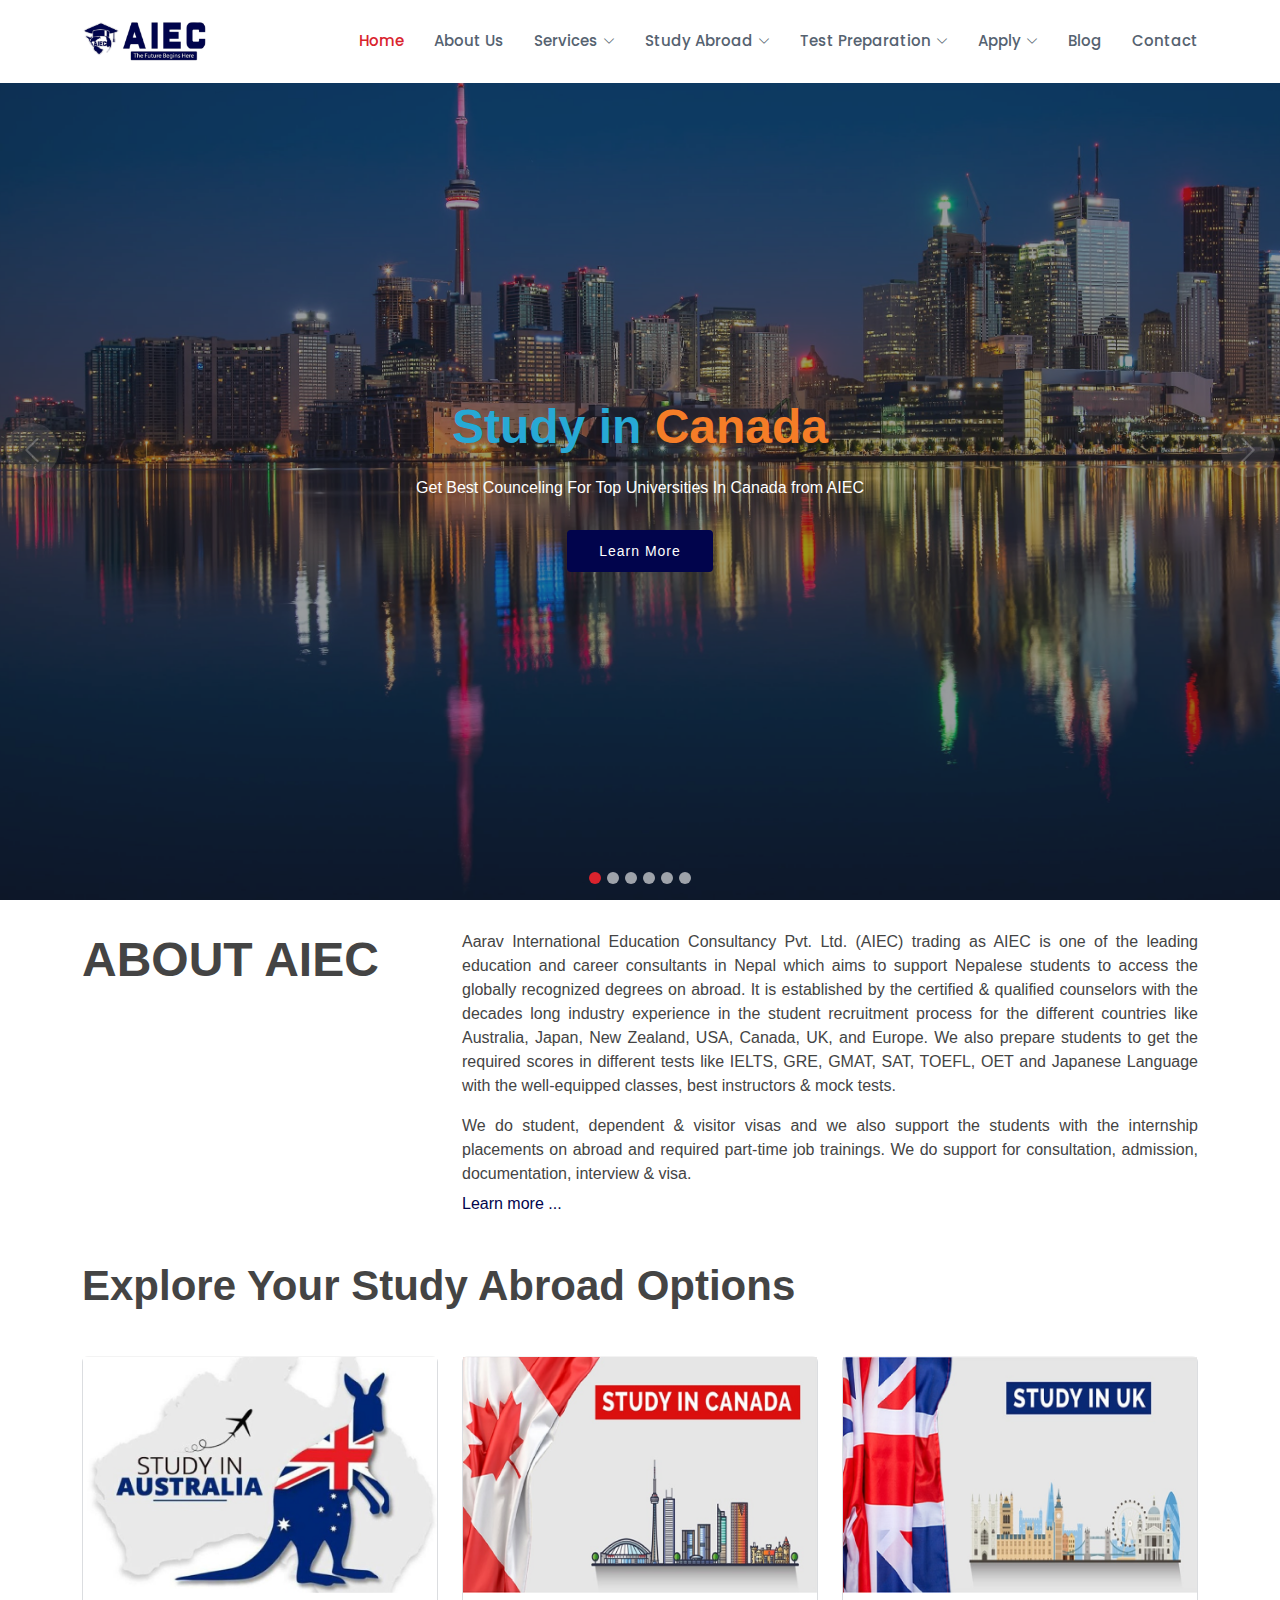
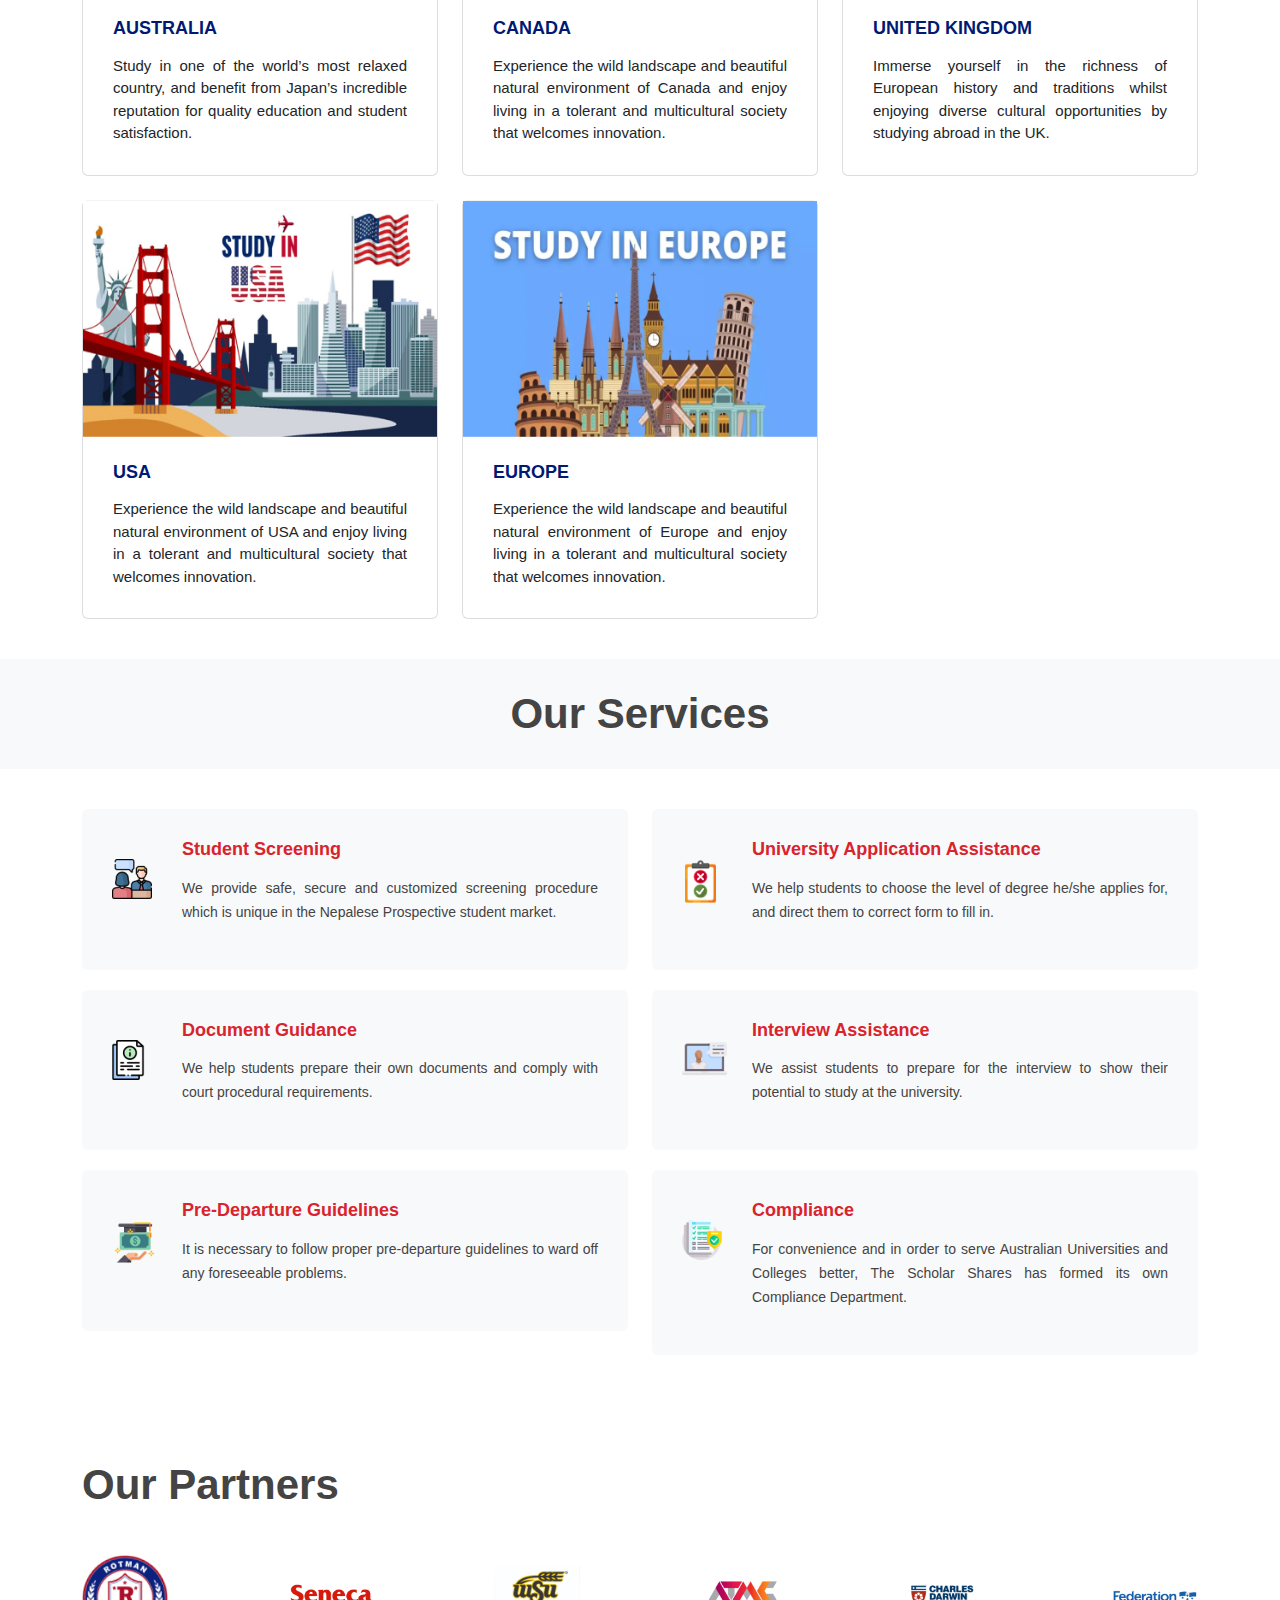
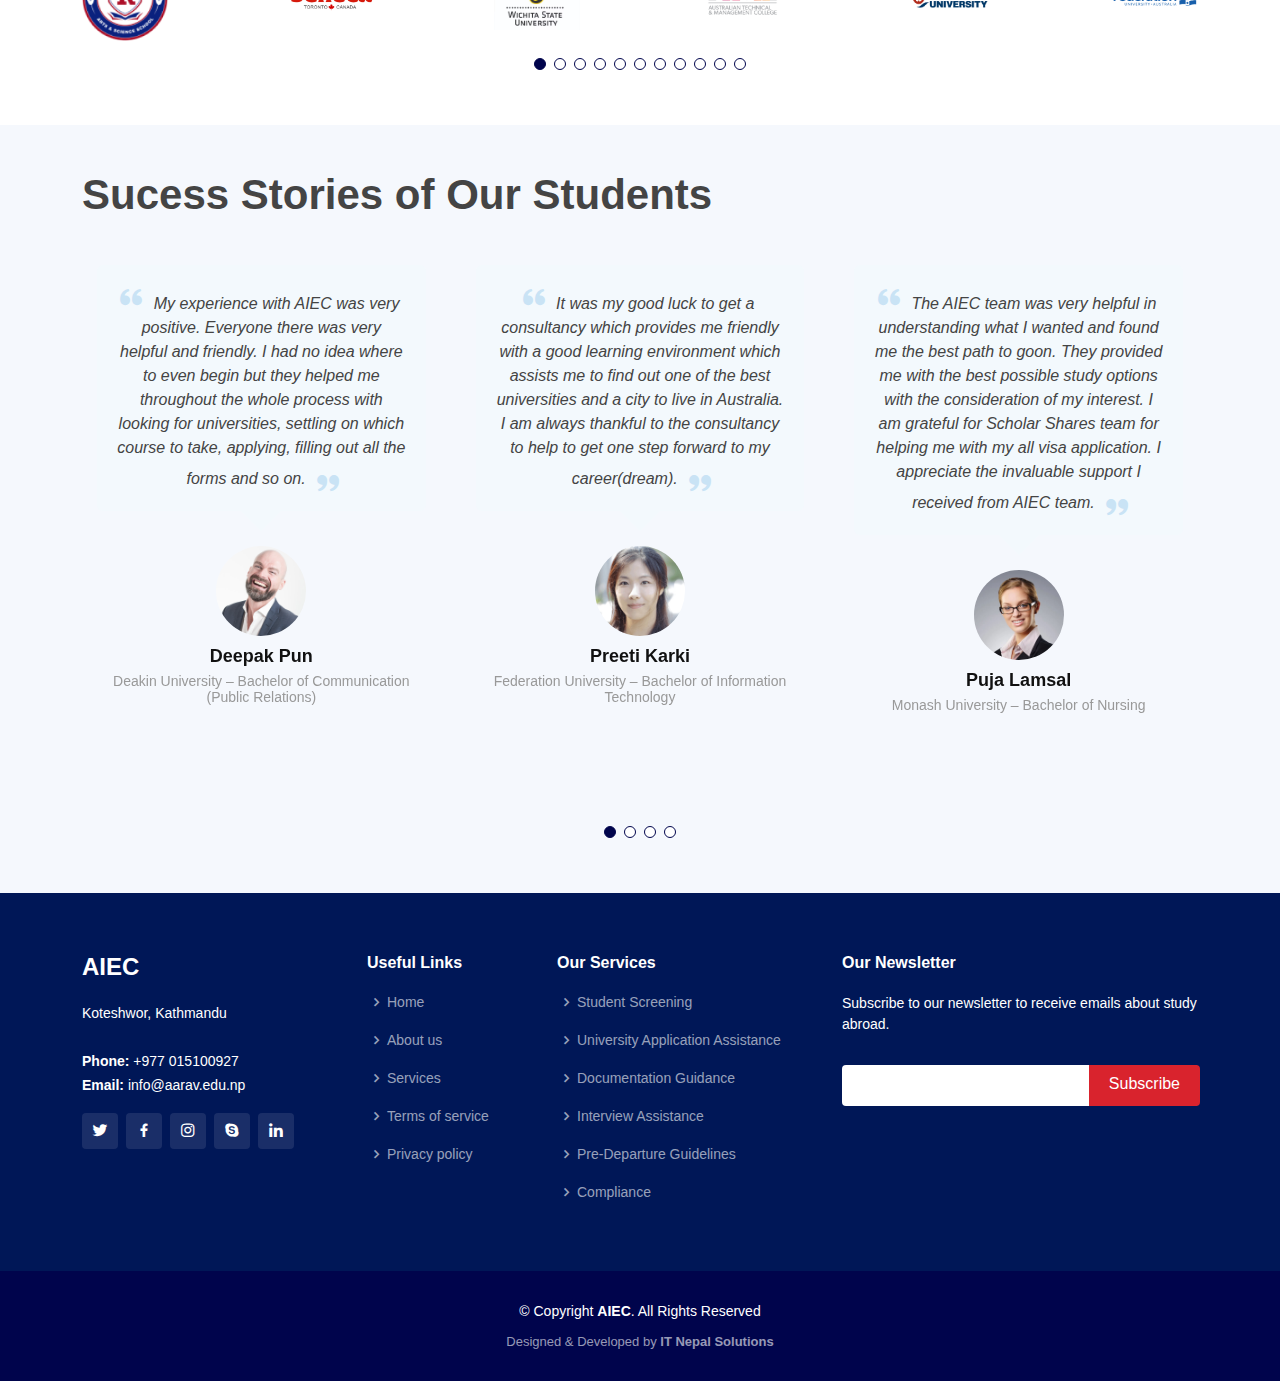
==== index.html @ 1fcd4301 "website" ====
<!DOCTYPE html>
<html lang="en">

<head>
  <meta charset="utf-8">
  <meta content="width=device-width, initial-scale=1.0" name="viewport">

  <title>Home</title>
  <meta content="" name="description">
  <meta content="" name="keywords">

  <!-- Favicons -->
  <link href="assets/img/favicon-32x32.png" rel="icon">
  
  <!-- Google Fonts -->
  <link rel="preconnect" href="https://fonts.googleapis.com">
  <link rel="preconnect" href="https://fonts.gstatic.com" crossorigin>
  <link href="https://fonts.googleapis.com/css2?family=Poppins:ital,wght@0,100;0,200;0,300;0,400;0,500;0,600;0,700;0,800;0,900;1,100;1,200;1,300;1,400;1,500;1,600;1,700;1,800;1,900&display=swap" rel="stylesheet">

  <!-- Vendor CSS Files -->
  <link href="assets/vendor/animate.css/animate.min.css" rel="stylesheet">
  <link href="assets/vendor/bootstrap/css/bootstrap.min.css" rel="stylesheet">
  <link href="assets/vendor/bootstrap-icons/bootstrap-icons.css" rel="stylesheet">
  <link href="assets/vendor/boxicons/css/boxicons.min.css" rel="stylesheet">
  <link href="assets/vendor/glightbox/css/glightbox.min.css" rel="stylesheet">
  <link href="assets/vendor/remixicon/remixicon.css" rel="stylesheet">
  <link href="assets/vendor/swiper/swiper-bundle.min.css" rel="stylesheet">

  <!-- Template Main CSS File -->
  <link href="assets/css/style.css" rel="stylesheet">

</head>

<body>

  <!-- ======= Header ======= -->
  <header id="header" class="fixed-top d-flex align-items-center">
    <div class="container d-flex align-items-center">

      <!-- <h1 class="logo me-auto"><a href="index.html">Sailor</a></h1> -->
      <!-- Uncomment below if you prefer to use an image logo -->
      <a href="index.html" class="logo me-auto"><img src="assets/img/logo.png" alt="" class="img-fluid"></a>

      <nav id="navbar" class="navbar">
        <ul>
          <li><a href="index.html" class="active">Home</a></li>
          <li><a href="about.html">About Us</a></li>

          <li class="dropdown"><a href="#"><span>Services</span> <i class="bi bi-chevron-down"></i></a>
            <ul>
              <li><a href="student-screening.html">Student Screening</a></li>
              <li><a href="student-screening.html">University Application Assistance</a></li>
              <li><a href="student-screening.html">Document Guidance</a></li>
              <li><a href="student-screening.html">Pre-Departure Guidelines</a></li>
              <li><a href="student-screening.html">Compliance</a></li>
              <li><a href="student-screening.html">Interview Assistance</a></li>
            </ul>
          </li>
          <li class="dropdown"><a href="#"><span>Study Abroad</span> <i class="bi bi-chevron-down"></i></a>
            <ul>
              <li><a href="study-japan.html">Study in Japan</a></li>
              <li><a href="study-japan.html">Study in Canada</a></li>
              <li><a href="study-japan.html">Study in Australia</a></li>
              <li><a href="study-japan.html">Study in USA</a></li>
              <li><a href="study-japan.html">Study in UK</a></li>
              <li><a href="study-japan.html">Study in New Zealand</a></li>
              <li><a href="study-japan.html">Study in Europe</a></li>
            </ul>
          </li>
          <li class="dropdown"><a href="#"><span>Test Preparation</span> <i class="bi bi-chevron-down"></i></a>
            <ul>
              <li><a href="ielts.html">IELTS</a></li>
              <li><a href="ielts.html">Japanease Language</a></li>
              <li><a href="ielts.html">PTE</a></li>
              <li><a href="ielts.html">TOEFL</a></li>
            </ul>
          </li>
          <li class="dropdown"><a href="#"><span>Apply</span> <i class="bi bi-chevron-down"></i></a>
            <ul>
              <li><a href="apply-student.html">Apply as a Student</a></li>
              <li><a href="apply-agent.html">Apply as an Agent</a></li>
            </ul>
          </li>
          <li><a href="blog.html">Blog</a></li>

          <li><a href="contact.html">Contact</a></li>
        </ul>
        <i class="bi bi-list mobile-nav-toggle"></i>
      </nav><!-- .navbar -->

    </div>
  </header>
  <!-- End Header -->

  <!-- ======= Hero Section Carasouel======= -->
  <section id="hero">
    <div id="heroCarousel" data-bs-interval="5000" class="carousel slide carousel-fade" data-bs-ride="carousel">

      <ol class="carousel-indicators" id="hero-carousel-indicators"></ol>

      <div class="carousel-inner" role="listbox">

        <!-- Slide 1 -->
        <div class="carousel-item active" style="background-image: url(assets/img/carosel-img/canada.jpg)">
          <div class="carousel-container">
            <div class="container">
              <h2 class="animate__animated animate__fadeInDown study">Study in <span>Canada</span></h2>
              <p class="animate__animated animate__fadeInUp">Get Best Counceling For Top Universities In Canada from AIEC</p>
              <a href="#about" class="btn-get-started animate__animated animate__fadeInUp scrollto">Learn More</a>
            </div>
          </div>
        </div>

        <!-- Slide 2 -->
        <div class="carousel-item" style="background-image: url(assets/img/carosel-img/japan.webp)">
          <div class="carousel-container">
            <div class="container">
              <h2 class="animate__animated animate__fadeInDown study">Study in <span>Japan</span></h2>
              <p class="animate__animated animate__fadeInUp">Get Best Counceling For Top Universities In Japan from AIEC </p>
              <a href="#about" class="btn-get-started animate__animated animate__fadeInUp scrollto">Learn More</a>
            </div>
          </div>
        </div>

        <!-- Slide 3 -->
        <div class="carousel-item" style="background-image: url(assets/img/carosel-img/australia.jpg)">
          <div class="carousel-container">
            <div class="container">
              <h2 class="animate__animated animate__fadeInDown study">Study in <span>Australia</span></h2>
              <p class="animate__animated animate__fadeInUp">Get Best Counceling For Top Universities In Australia form Consultant Abroad</p>
              <a href="#about" class="btn-get-started animate__animated animate__fadeInUp scrollto">Learn More</a>
            </div>
          </div>
        </div>

        <!-- Slide 4 -->
        <div class="carousel-item" style="background-image: url(assets/img/carosel-img/usa.jpg)">
          <div class="carousel-container">
            <div class="container">
              <h2 class="animate__animated animate__fadeInDown study">Study in <span>USA</span></h2>
              <p class="animate__animated animate__fadeInUp">Get Best Counceling For Top Universities In USA form Consultant Abroad</p>
              <a href="#about" class="btn-get-started animate__animated animate__fadeInUp scrollto">Learn More</a>
            </div>
          </div>
        </div>

        <!-- Slide 5 -->
        <div class="carousel-item" style="background-image: url(assets/img/carosel-img/uk.jpg)">
          <div class="carousel-container">
            <div class="container">
              <h2 class="animate__animated animate__fadeInDown study">Study in <span>UK</span></h2>
              <p class="animate__animated animate__fadeInUp">The teaching and study methodology used in the UK gives you the freedom to be creative and develop skill sets and confidence.</p>
              <a href="#about" class="btn-get-started animate__animated animate__fadeInUp scrollto">Book an Appointment</a>
            </div>
          </div>
        </div>

        <!-- Slide 6 -->
        <div class="carousel-item" style="background-image: url(assets/img/carosel-img/europe.jpg)">
          <div class="carousel-container">
            <div class="container">
              <h2 class="animate__animated animate__fadeInDown study">Study in <span>Europe</span></h2>
              <p class="animate__animated animate__fadeInUp">Get Best Counceling For Top Universities In Europe from AIEC</p>
              <a href="#about" class="btn-get-started animate__animated animate__fadeInUp scrollto">Book an Appointment</a>
            </div>
          </div>
        </div>

      </div>

      <a class="carousel-control-prev" href="#heroCarousel" role="button" data-bs-slide="prev">
        <span class="carousel-control-prev-icon bi bi-chevron-left" aria-hidden="true"></span>
      </a>

      <a class="carousel-control-next" href="#heroCarousel" role="button" data-bs-slide="next">
        <span class="carousel-control-next-icon bi bi-chevron-right" aria-hidden="true"></span>
      </a>

    </div>
  </section>
  <!-- End Hero -->

  <main id="main">

    <!-- ======= About Section ======= -->
    <section id="about" class="about">
      <div class="container">

        <div class="row content">
          <div class="col-lg-4">
            <h2>ABOUT AIEC</h2>
            
          </div>
          <div class="col-lg-8 pt-4 pt-lg-0" style="text-align: justify;">
            
            <p>
              Aarav International Education Consultancy Pvt. Ltd. (AIEC) trading as AIEC is one of the leading education and career consultants in Nepal which aims to support Nepalese students to access the globally recognized degrees on abroad. 
              It is established by the certified & qualified counselors with the decades long industry experience in the student recruitment process for the different countries like Australia, Japan, New Zealand, USA, Canada, UK, and Europe. 
              We also prepare students to get the required scores in different tests like IELTS, GRE, GMAT, SAT, TOEFL, OET and Japanese Language with the well-equipped classes, best instructors & mock tests.
            </p>
            
            <p>
              We do student, dependent & visitor visas and we also support the students with the internship placements on abroad and required part-time job trainings. 
              We do support for consultation, admission, documentation, interview & visa.
            </p>
            <div>
              <a href="about.html" style="cursor: pointer;">
                <p style="color: #01044C; margin-top: -10px;">Learn more ...</p>
              </a>
            </div>
            
          </div>
          
        </div>

      </div>
    </section>
    <!-- End About Section -->

    <!-- ======= Explore Study ======= -->
    <section id="explore-study" class="explore-study pt-0">
          <div class="container" data-aos="fade-up">
    
            <div class="section-header">
              <h2 style="font-weight: 700;
              font-size: 42px;
              line-height: 60px; margin-bottom: 40px;">Explore Your Study Abroad Options</h2>
    
            </div>
    
            <div class="row gy-4" style="text-align: justify;">
    
              <div class="col-lg-4 col-md-6">
                <div class="card">
                  <div class="card-img">
                    <img src="assets/img/explore-study-img/course-1.png" alt="" class="img-fluid">
                  </div>
                  <h3><a href="#" class="stretched-link">Australia</a></h3>
                  <p>Study in one of the world’s most relaxed country, and benefit from Japan’s incredible reputation for quality education and student satisfaction.
                  </p>
                </div>
              </div><!-- End Card Item -->
    
              <div class="col-lg-4 col-md-6">
                <div class="card">
                  <div class="card-img">
                    <img src="assets/img/explore-study-img/course-2.png" alt="" class="img-fluid">
                  </div>
                  <h3><a href="service-details.html" class="stretched-link">Canada</a></h3>
                  <p>Experience the wild landscape and beautiful natural environment of Canada and enjoy living in a tolerant and multicultural society that welcomes innovation.
                  </p>
                </div>
              </div><!-- End Card Item -->
    
              <div class="col-lg-4 col-md-6">
                <div class="card">
                  <div class="card-img">
                    <img src="assets/img/explore-study-img/course-3.png" alt="" class="img-fluid">
                  </div>
                  <h3><a href="service-details.html" class="stretched-link">United Kingdom</a></h3>
                  <p>Immerse yourself in the richness of European history and traditions whilst enjoying diverse cultural opportunities by studying abroad in the UK.
                  </p>
                </div>
              </div><!-- End Card Item -->
    
              <div class="col-lg-4 col-md-6">
                <div class="card">
                  <div class="card-img">
                    <img src="assets/img/explore-study-img/course-4.png" alt="" class="img-fluid">
                  </div>
                  <h3><a href="service-details.html" class="stretched-link">USA</a></h3>
                  <p>Experience the wild landscape and beautiful natural environment of USA and enjoy living in a tolerant and multicultural society that welcomes innovation.
                  </p>
                </div>
              </div><!-- End Card Item -->
    
              <div class="col-lg-4 col-md-6">
                <div class="card">
                  <div class="card-img">
                    <img src="assets/img/explore-study-img/course-5.png" alt="" class="img-fluid">
                  </div>
                  <h3><a href="service-details.html" class="stretched-link">Europe</a></h3>
                  <p>Experience the wild landscape and beautiful natural environment of Europe and enjoy living in a tolerant and multicultural society that welcomes innovation.
                  </p>
                </div>
              </div><!-- End Card Item -->
    
              
    
            </div>
    
          </div>
    </section>
    <!-- End Explore Study Section -->

    <!-- ======= Services Section ======= -->
    <section id="clients" class="clients section-bg">
      <span style="font-weight: 700;
      font-size: 42px;
      line-height: 60px;">Our Services</span> 
    </section>
    <section id="services" class="services">
      <div class="container">

        <div class="row" style="text-align: justify;">
          <div class="col-md-6">
            <div class="icon-box">
              <img src="./assets/img/service-icons/icon1.png" alt="Icon">
              <h4><a href="#">Student Screening</a></h4>
              <p>We provide safe, secure and customized screening procedure which is unique in the Nepalese Prospective student market.
              </p>
            </div>
          </div>
          <div class="col-md-6 mt-4 mt-md-0">
            <div class="icon-box">
              <img src="./assets/img/service-icons/icon2.png" alt="Icon">
              <h4><a href="#">University Application Assistance</a></h4>
              <p>We help students to choose the level of degree he/she applies for, and direct them to correct form to fill in.
              </p>
            </div>
          </div>
          <div class="col-md-6 mt-4 mt-md-0">
            <div class="icon-box">
              <img src="./assets/img/service-icons/icon3.png" alt="Icon">
              <h4><a href="#">Document Guidance</a></h4>
              <p>We help students prepare their own documents and comply with court procedural requirements.
              </p>
            </div>
          </div>
          <div class="col-md-6 mt-4 mt-md-0">
            <div class="icon-box">
              <img src="./assets/img/service-icons/icon4.png" alt="Icon">
              <h4><a href="#">Interview Assistance</a></h4>
              <p>We assist students to prepare for the interview to show their potential to study at the university.
              </p>
            </div>
          </div>
          <div class="col-md-6 mt-4 mt-md-0">
            <div class="icon-box">
              <img src="./assets/img/service-icons/icon5.png" alt="Icon">
              <h4><a href="#">Pre-Departure Guidelines</a></h4>
              <p>It is necessary to follow proper pre-departure guidelines to ward off any foreseeable problems.
              </p>
            </div>
          </div>
          <div class="col-md-6 mt-4 mt-md-0">
            <div class="icon-box">
              <img src="./assets/img/service-icons/icon6.png" alt="Icon">
              <h4><a href="#">Compliance</a></h4>
              <p>For convenience and in order to serve Australian Universities and Colleges better, The Scholar Shares has formed its own Compliance Department.
              </p>
            </div>
          </div>
        </div>

      </div>
    </section>
    <!-- End Services Section -->

    <!-- ======= Our Partners Section ======= -->
    <section id="partners" class="partners ">

      <div class="container">

        <div class="section-header">
          <h2 style="font-weight: 700;
          font-size: 42px;
          line-height: 60px; margin-bottom: 40px;">Our Partners</h2>
        </header>

        <div class="partners-slider swiper">
          <div class="swiper-wrapper align-items-center">
            <div class="swiper-slide"><img src="assets/img/partners-img/partner1.png" class="img-fluid" alt=""></div>
            <div class="swiper-slide"><img src="assets/img/partners-img/partner2.png" class="img-fluid" alt=""></div>
            <div class="swiper-slide"><img src="assets/img/partners-img/partner3.png" class="img-fluid" alt=""></div>
            <div class="swiper-slide"><img src="assets/img/partners-img/partner4.png" class="img-fluid" alt=""></div>
            <div class="swiper-slide"><img src="assets/img/partners-img/partner5.png" class="img-fluid" alt=""></div>
            <div class="swiper-slide"><img src="assets/img/partners-img/partner6.png" class="img-fluid" alt=""></div>
            <div class="swiper-slide"><img src="assets/img/partners-img/partner7.png" class="img-fluid" alt=""></div>
            <div class="swiper-slide"><img src="assets/img/partners-img/partner8.png" class="img-fluid" alt=""></div>
            <div class="swiper-slide"><img src="assets/img/partners-img/partner9.png" class="img-fluid" alt=""></div>
            <div class="swiper-slide"><img src="assets/img/partners-img/partner10.png" class="img-fluid" alt=""></div>
            <div class="swiper-slide"><img src="assets/img/partners-img/partner11.png" class="img-fluid" alt=""></div>
          </div>
          <div class="swiper-pagination"></div>
        </div>
      </div>

    </section>
    <!-- End Our Partner Section -->

    <!-- ======= Testimonials Section ======= -->
    <section id="testimonials" class="testimonials">
      <div class="container">
        <div class="section-header">
          <h2 style="font-weight: 700;
          font-size: 42px;
          line-height: 60px; margin-bottom: 40px;">Sucess Stories of Our Students</h2>
        </div>


        <div class="testimonials-slider swiper">
          <div class="swiper-wrapper" style="text-align: center;">

            <div class="swiper-slide">
              <div class="testimonial-item">
                <p>
                  <i class="bx bxs-quote-alt-left quote-icon-left"></i>
                  My experience with AIEC was very positive. Everyone there was very helpful and friendly. I had no idea where to even begin but they helped me throughout the whole process with looking for universities, settling on which course to take, applying, filling out all the forms and so on.
                  <i class="bx bxs-quote-alt-right quote-icon-right"></i>
                </p>
                <img src="assets/img/testimonials/testimonials-1.jpg" class="testimonial-img" alt="">
                <h3>Deepak Pun</h3>
                <h4>Deakin University – Bachelor of Communication <br> (Public Relations)</h4>
              </div>
            </div><!-- End testimonial item -->

            <div class="swiper-slide">
              <div class="testimonial-item">
                <p>
                  <i class="bx bxs-quote-alt-left quote-icon-left"></i>
                  It was my good luck to get a consultancy which provides me friendly with a good learning environment which assists me to find out one of the best universities and a city to live in Australia. I am always thankful to the consultancy to help to get one step forward to my career(dream).
                  <i class="bx bxs-quote-alt-right quote-icon-right"></i>
                </p>
                <img src="assets/img/testimonials/testimonials-2.jpg" class="testimonial-img" alt="">
                <h3>Preeti Karki</h3>
                <h4>Federation University – Bachelor of Information Technology</h4>
              </div>
            </div><!-- End testimonial item -->

            <div class="swiper-slide">
              <div class="testimonial-item">
                <p>
                  <i class="bx bxs-quote-alt-left quote-icon-left"></i>
                  The AIEC team was very helpful in understanding what I wanted and found me the best path to goon. They provided me with the best possible study options with the consideration of my interest. I am grateful for Scholar Shares team for helping me with my all visa application. I appreciate the invaluable support I received from AIEC team.
                  <i class="bx bxs-quote-alt-right quote-icon-right"></i>
                </p>
                <img src="assets/img/testimonials/testimonials-3.jpg" class="testimonial-img" alt="">
                <h3>Puja Lamsal</h3>
                <h4>Monash University – Bachelor of Nursing</h4>
              </div>
            </div><!-- End testimonial item -->

            <div class="swiper-slide">
              <div class="testimonial-item">
                <p>
                  <i class="bx bxs-quote-alt-left quote-icon-left"></i>
                  I had a great experience lodging my application from AIEC. They provided me with the best guidance and also connected me with Curtin University which has one of the highest ranking in Australia. I am very thankful towards the Scholar Shares team as the counselors are very knowledgeable and also provided me and my family with the right financial and visa guidance as well. Right now, I am doing my Master in Nursing in Curtin university which is a Registered Nurse leading course.
                  <i class="bx bxs-quote-alt-right quote-icon-right"></i>
                </p>
                <img src="assets/img/testimonials/testimonials-4.jpg" class="testimonial-img" alt="">
                <h3>Pujan Rai</h3>
                <h4>Curtin University – Master of Nursing Practice</h4>
              </div>
            </div><!-- End testimonial item -->
            

          </div>
          <div class="swiper-pagination"></div>
        </div>

      </div>
    </section>
    <!-- End Testimonials Section -->
    

  </main><!-- End #main -->

  <!-- ======= Footer ======= -->
  <footer id="footer">
    <div class="footer-top">
      <div class="container">
        <div class="row">

          <div class="col-lg-3 col-md-6">
            <div class="footer-info">
              <h3>AIEC</h3>
              <p>Koteshwor, Kathmandu <br> <br>
                <strong>Phone:</strong> +977 015100927<br>
                <strong>Email:</strong> info@aarav.edu.np                <br>
              </p>
              <div class="social-links mt-3">
                <a href="#" class="twitter"><i class="bx bxl-twitter"></i></a>
                <a href="#" class="facebook"><i class="bx bxl-facebook"></i></a>
                <a href="#" class="instagram"><i class="bx bxl-instagram"></i></a>
                <a href="#" class="google-plus"><i class="bx bxl-skype"></i></a>
                <a href="#" class="linkedin"><i class="bx bxl-linkedin"></i></a>
              </div>
            </div>
          </div>

          <div class="col-lg-2 col-md-6 footer-links">
            <h4>Useful Links</h4>
            <ul>
              <li><i class="bx bx-chevron-right"></i> <a href="#">Home</a></li>
              <li><i class="bx bx-chevron-right"></i> <a href="#">About us</a></li>
              <li><i class="bx bx-chevron-right"></i> <a href="#">Services</a></li>
              <li><i class="bx bx-chevron-right"></i> <a href="#">Terms of service</a></li>
              <li><i class="bx bx-chevron-right"></i> <a href="#">Privacy policy</a></li>
            </ul>
          </div>

          <div class="col-lg-3 col-md-6 footer-links">
            <h4>Our Services</h4>
            <ul>
              <li><i class="bx bx-chevron-right"></i> <a href="#">Student Screening</a></li>
              <li><i class="bx bx-chevron-right"></i> <a href="#">University Application Assistance</a></li>
              <li><i class="bx bx-chevron-right"></i> <a href="#">Documentation Guidance</a></li>
              <li><i class="bx bx-chevron-right"></i> <a href="#">Interview Assistance</a></li>
              <li><i class="bx bx-chevron-right"></i> <a href="#">Pre-Departure Guidelines</a></li>
              <li><i class="bx bx-chevron-right"></i> <a href="#">Compliance</a></li>
            </ul>
          </div>

          <div class="col-lg-4 col-md-6 footer-newsletter">
            <h4>Our Newsletter</h4>
            <p>Subscribe to our newsletter to receive emails about study abroad.</p>
            <form action="" method="post">
              <input type="email" name="email"><input type="submit" value="Subscribe">
            </form>

          </div>

        </div>
      </div>
    </div>

    <div class="container">
      <div class="copyright">
        &copy; Copyright <strong><span>AIEC</span></strong>. All Rights Reserved
      </div>
      <div class="credits">
        <!-- All the links in the footer should remain intact. -->
        <!-- You can delete the links only if you purchased the pro version. -->
        <!-- Licensing information: https://bootstrapmade.com/license/ -->
        <!-- Purchase the pro version with working PHP/AJAX contact form: https://bootstrapmade.com/sailor-free-bootstrap-theme/ -->
        Designed & Developed by <a href="https://itnepalsolutions.com/">IT Nepal Solutions</a>
      </div>
    </div>
  </footer>
  <!-- End Footer -->

  <a href="#" class="back-to-top d-flex align-items-center justify-content-center"><i class="bi bi-arrow-up-short"></i></a>

  <!-- Vendor JS Files -->
  <script src="assets/vendor/bootstrap/js/bootstrap.bundle.min.js"></script>
  <script src="assets/vendor/glightbox/js/glightbox.min.js"></script>
  <script src="assets/vendor/isotope-layout/isotope.pkgd.min.js"></script>
  <script src="assets/vendor/swiper/swiper-bundle.min.js"></script>
  <script src="assets/vendor/waypoints/noframework.waypoints.js"></script>
  <script src="assets/vendor/php-email-form/validate.js"></script>
  <script src="assets/vendor/aos/aos.js"></script>

  <!-- Template Main JS File -->
  <script src="assets/js/main.js"></script>


</body>

</html>
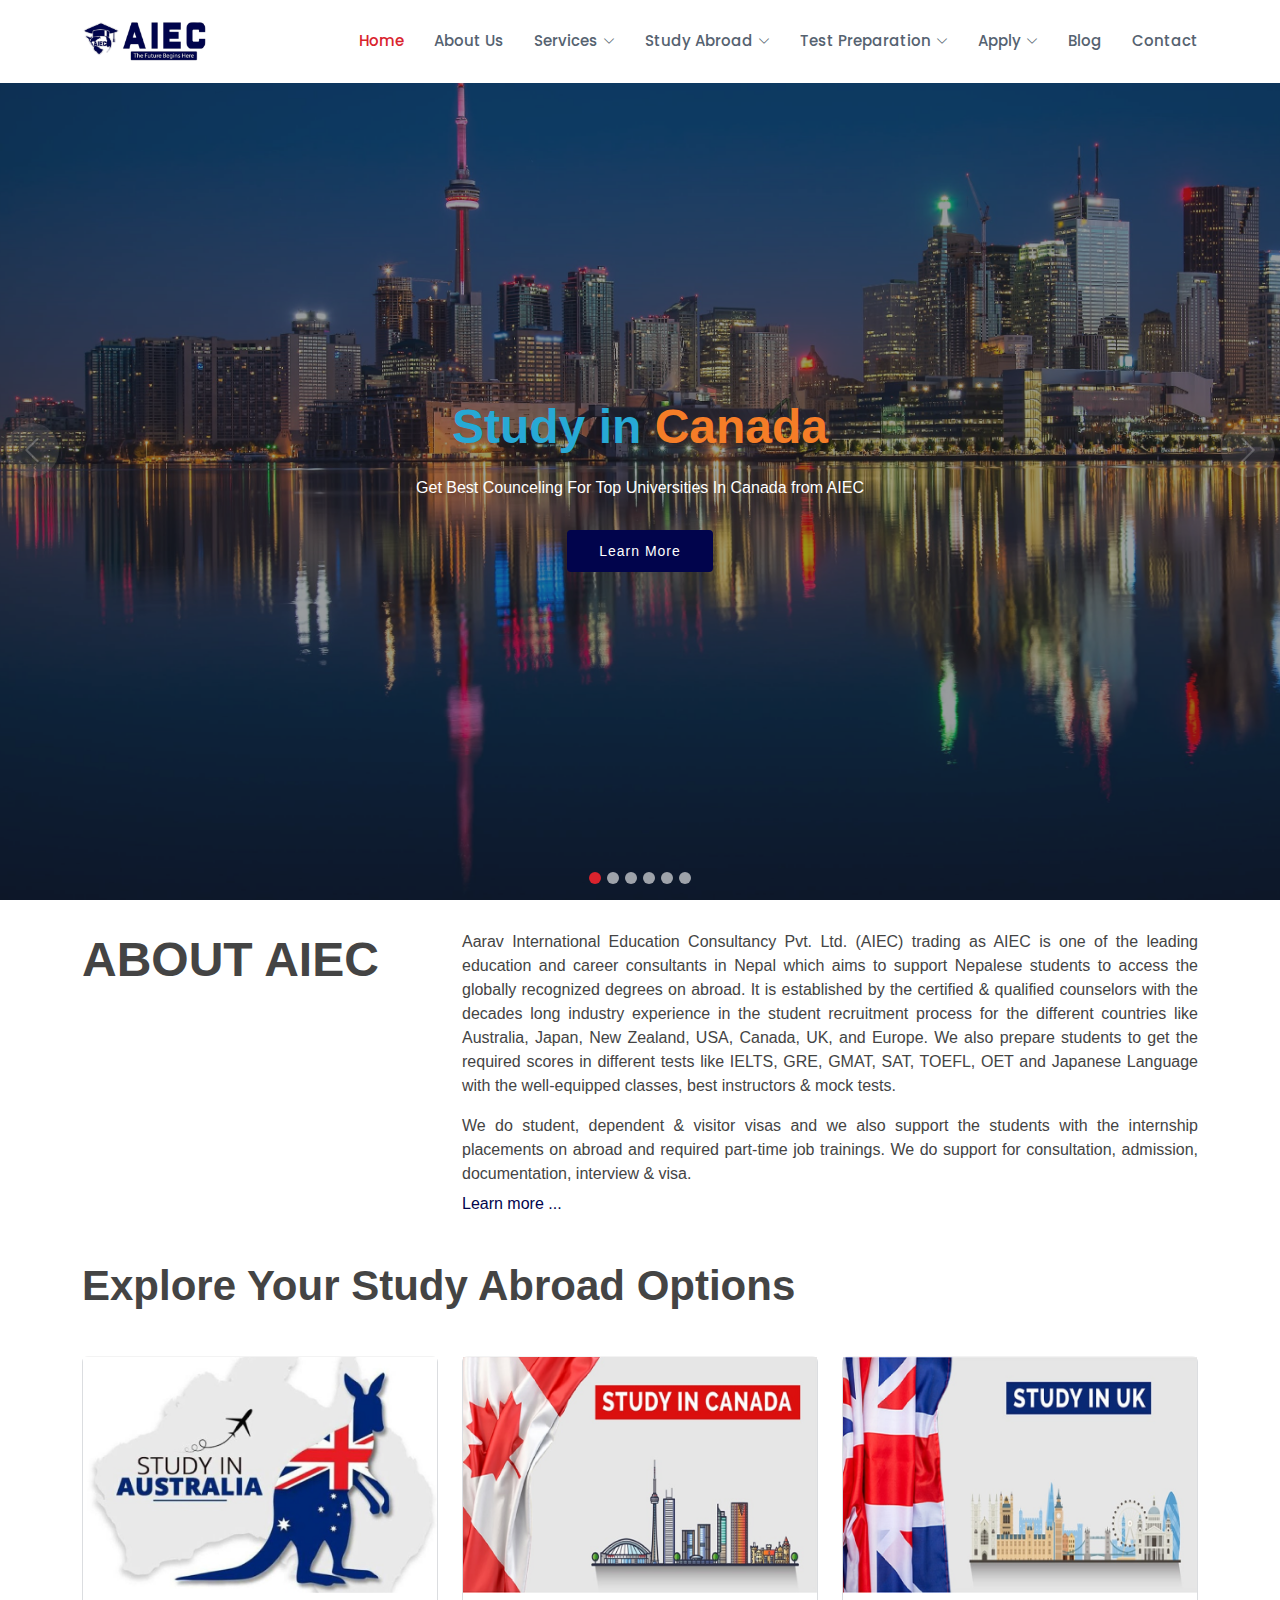
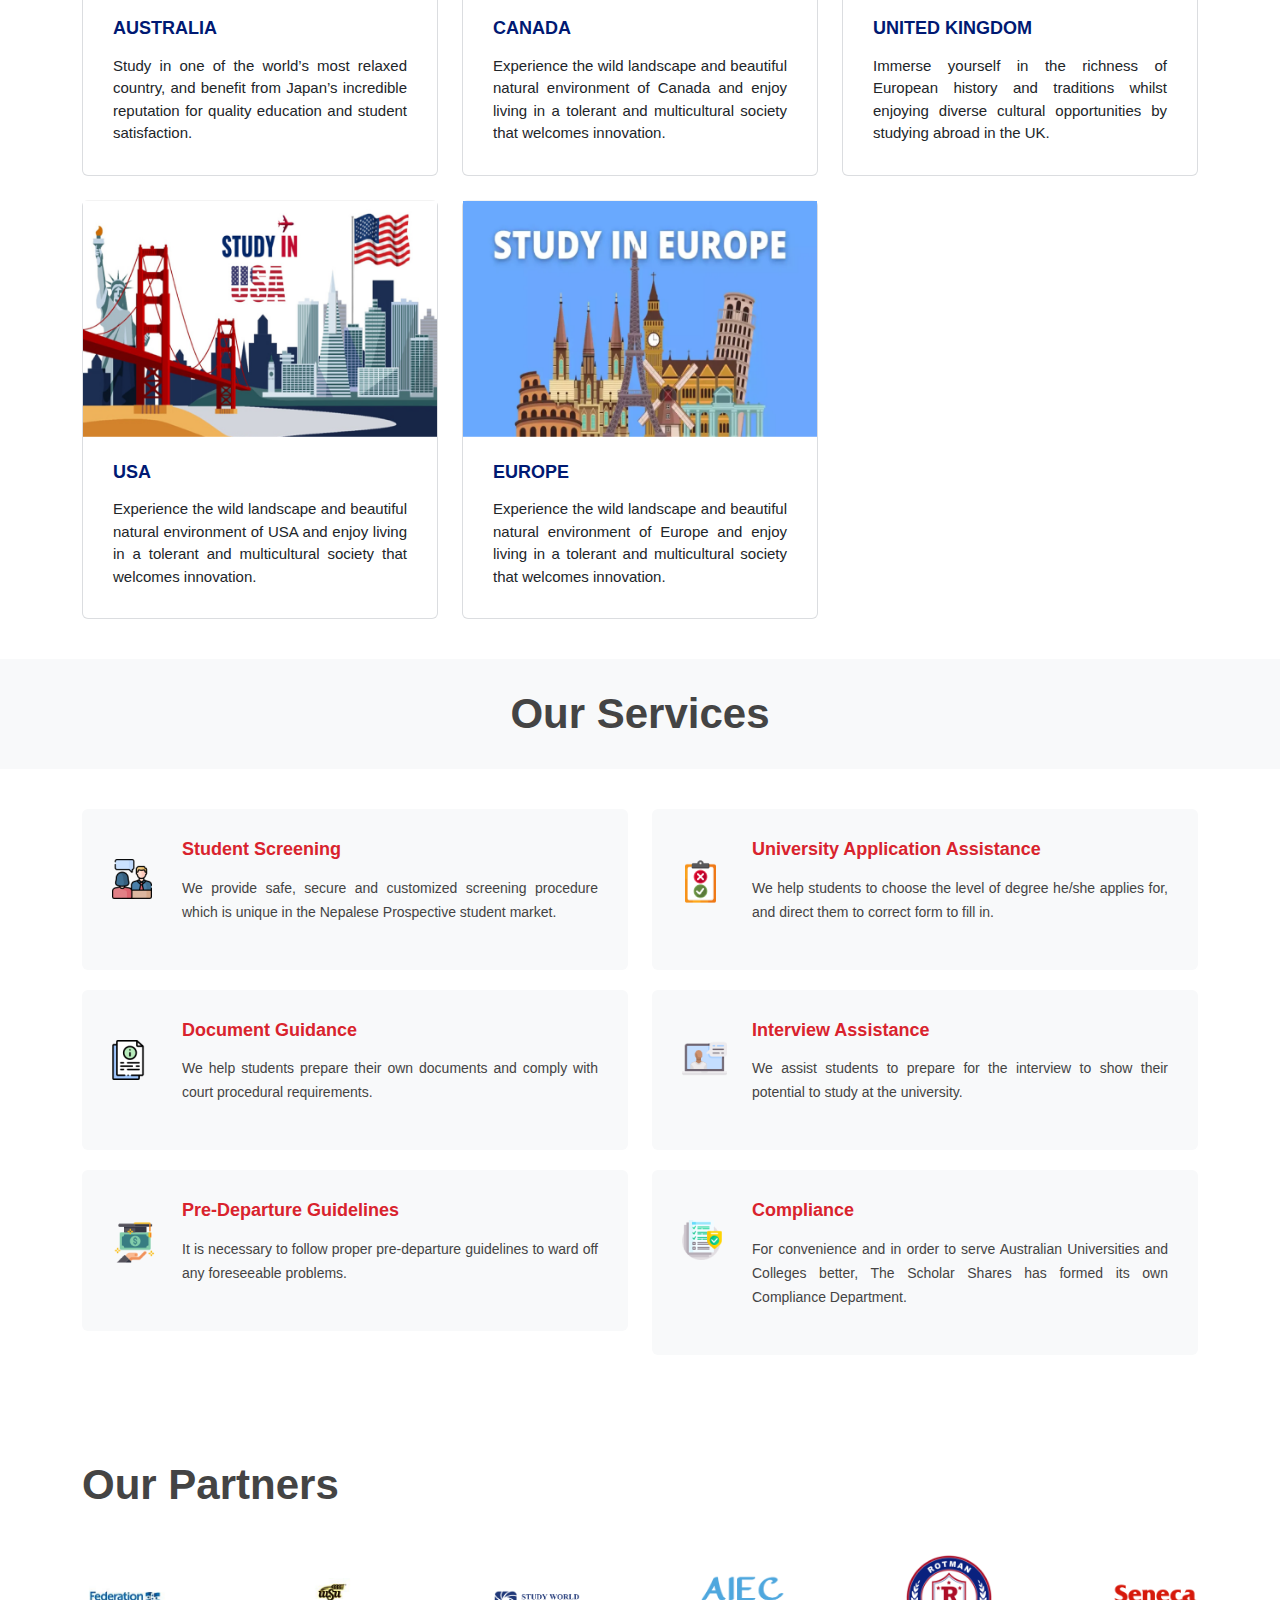
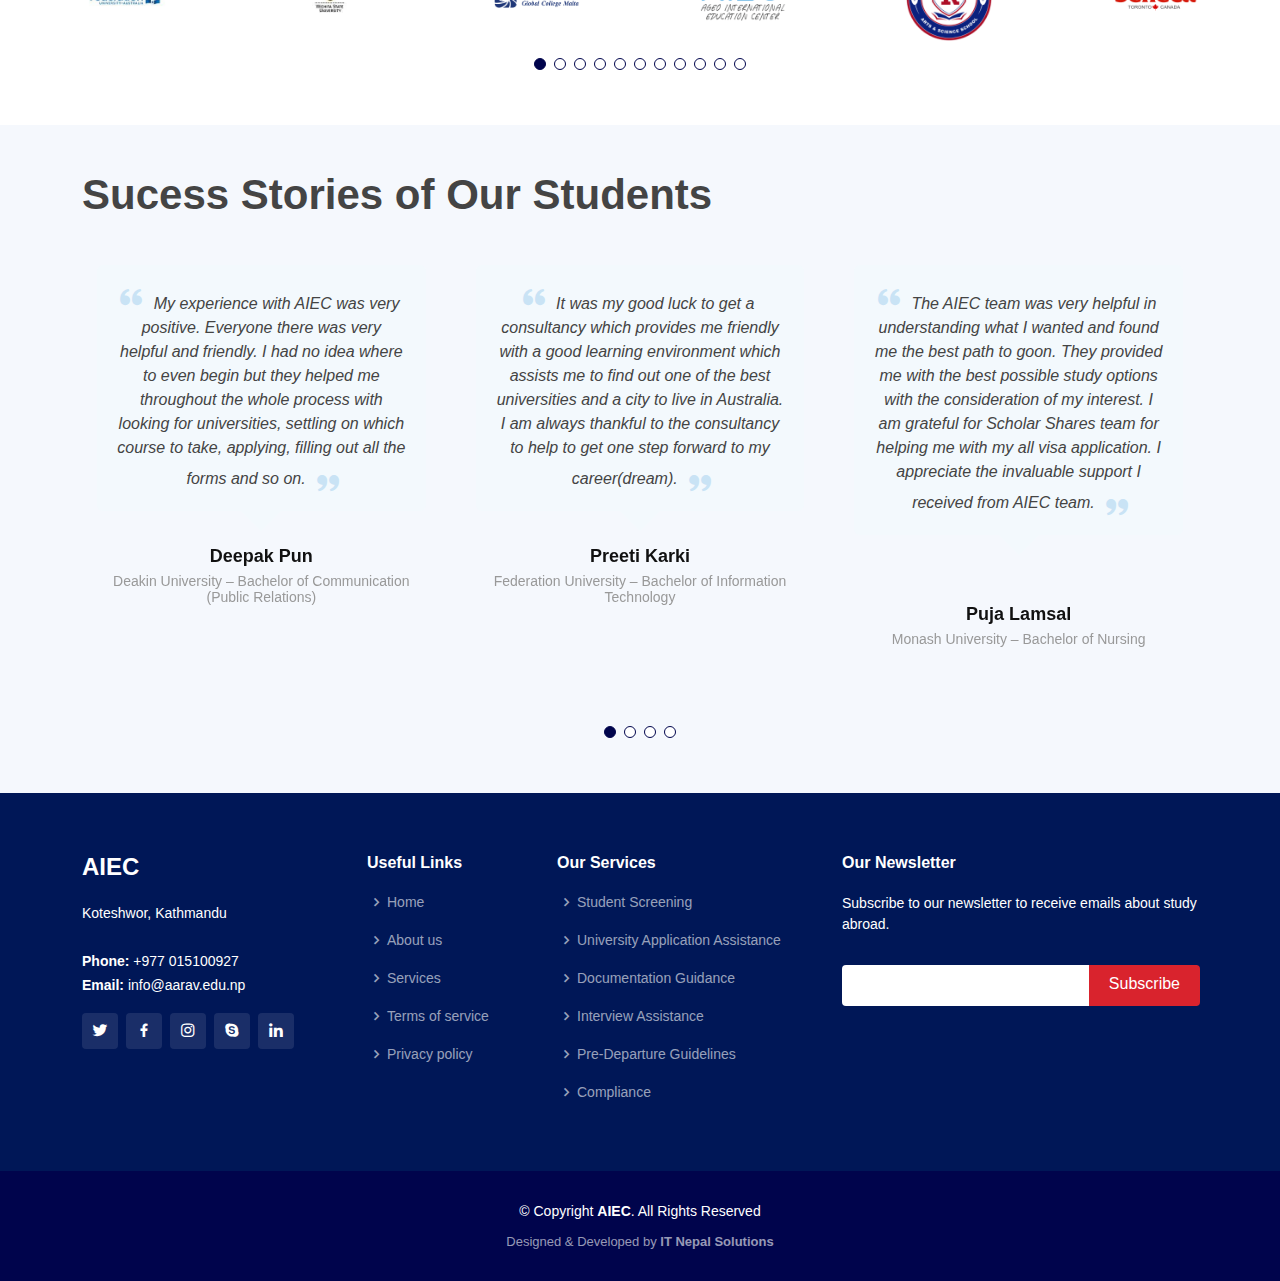
==== commit 5d25ec56: "final design" ====
--- a/index.html
+++ b/index.html
@@ -370,17 +370,17 @@
 
         <div class="partners-slider swiper">
           <div class="swiper-wrapper align-items-center">
-            <div class="swiper-slide"><img src="assets/img/partners-img/partner1.png" class="img-fluid" alt=""></div>
-            <div class="swiper-slide"><img src="assets/img/partners-img/partner2.png" class="img-fluid" alt=""></div>
-            <div class="swiper-slide"><img src="assets/img/partners-img/partner3.png" class="img-fluid" alt=""></div>
-            <div class="swiper-slide"><img src="assets/img/partners-img/partner4.png" class="img-fluid" alt=""></div>
-            <div class="swiper-slide"><img src="assets/img/partners-img/partner5.png" class="img-fluid" alt=""></div>
-            <div class="swiper-slide"><img src="assets/img/partners-img/partner6.png" class="img-fluid" alt=""></div>
-            <div class="swiper-slide"><img src="assets/img/partners-img/partner7.png" class="img-fluid" alt=""></div>
-            <div class="swiper-slide"><img src="assets/img/partners-img/partner8.png" class="img-fluid" alt=""></div>
-            <div class="swiper-slide"><img src="assets/img/partners-img/partner9.png" class="img-fluid" alt=""></div>
-            <div class="swiper-slide"><img src="assets/img/partners-img/partner10.png" class="img-fluid" alt=""></div>
-            <div class="swiper-slide"><img src="assets/img/partners-img/partner11.png" class="img-fluid" alt=""></div>
+            <div class="swiper-slide"><img src="assets/img/partners/partner1.jpeg" class="img-fluid" alt=""></div>
+            <div class="swiper-slide"><img src="assets/img/partners/partner2.jpeg" class="img-fluid" alt=""></div>
+            <div class="swiper-slide"><img src="assets/img/partners/partner3.png" class="img-fluid" alt=""></div>
+            <div class="swiper-slide"><img src="assets/img/partners/partner4.png" class="img-fluid" alt=""></div>
+            <div class="swiper-slide"><img src="assets/img/partners/partner5.png" class="img-fluid" alt=""></div>
+            <div class="swiper-slide"><img src="assets/img/partners/partner6.png" class="img-fluid" alt=""></div>
+            <div class="swiper-slide"><img src="assets/img/partners/partner7.jpeg" class="img-fluid" alt=""></div>
+            <div class="swiper-slide"><img src="assets/img/partners/partner8.jpeg" class="img-fluid" alt=""></div>
+            <div class="swiper-slide"><img src="assets/img/partners/partner9.jpeg" class="img-fluid" alt=""></div>
+            <div class="swiper-slide"><img src="assets/img/partners/partner10.png" class="img-fluid" alt=""></div>
+            <div class="swiper-slide"><img src="assets/img/partners/partner11.jpeg" class="img-fluid" alt=""></div>
           </div>
           <div class="swiper-pagination"></div>
         </div>
@@ -409,7 +409,6 @@
                   My experience with AIEC was very positive. Everyone there was very helpful and friendly. I had no idea where to even begin but they helped me throughout the whole process with looking for universities, settling on which course to take, applying, filling out all the forms and so on.
                   <i class="bx bxs-quote-alt-right quote-icon-right"></i>
                 </p>
-                <img src="assets/img/testimonials/testimonials-1.jpg" class="testimonial-img" alt="">
                 <h3>Deepak Pun</h3>
                 <h4>Deakin University – Bachelor of Communication <br> (Public Relations)</h4>
               </div>
@@ -422,7 +421,6 @@
                   It was my good luck to get a consultancy which provides me friendly with a good learning environment which assists me to find out one of the best universities and a city to live in Australia. I am always thankful to the consultancy to help to get one step forward to my career(dream).
                   <i class="bx bxs-quote-alt-right quote-icon-right"></i>
                 </p>
-                <img src="assets/img/testimonials/testimonials-2.jpg" class="testimonial-img" alt="">
                 <h3>Preeti Karki</h3>
                 <h4>Federation University – Bachelor of Information Technology</h4>
               </div>
@@ -448,7 +446,6 @@
                   I had a great experience lodging my application from AIEC. They provided me with the best guidance and also connected me with Curtin University which has one of the highest ranking in Australia. I am very thankful towards the Scholar Shares team as the counselors are very knowledgeable and also provided me and my family with the right financial and visa guidance as well. Right now, I am doing my Master in Nursing in Curtin university which is a Registered Nurse leading course.
                   <i class="bx bxs-quote-alt-right quote-icon-right"></i>
                 </p>
-                <img src="assets/img/testimonials/testimonials-4.jpg" class="testimonial-img" alt="">
                 <h3>Pujan Rai</h3>
                 <h4>Curtin University – Master of Nursing Practice</h4>
               </div>
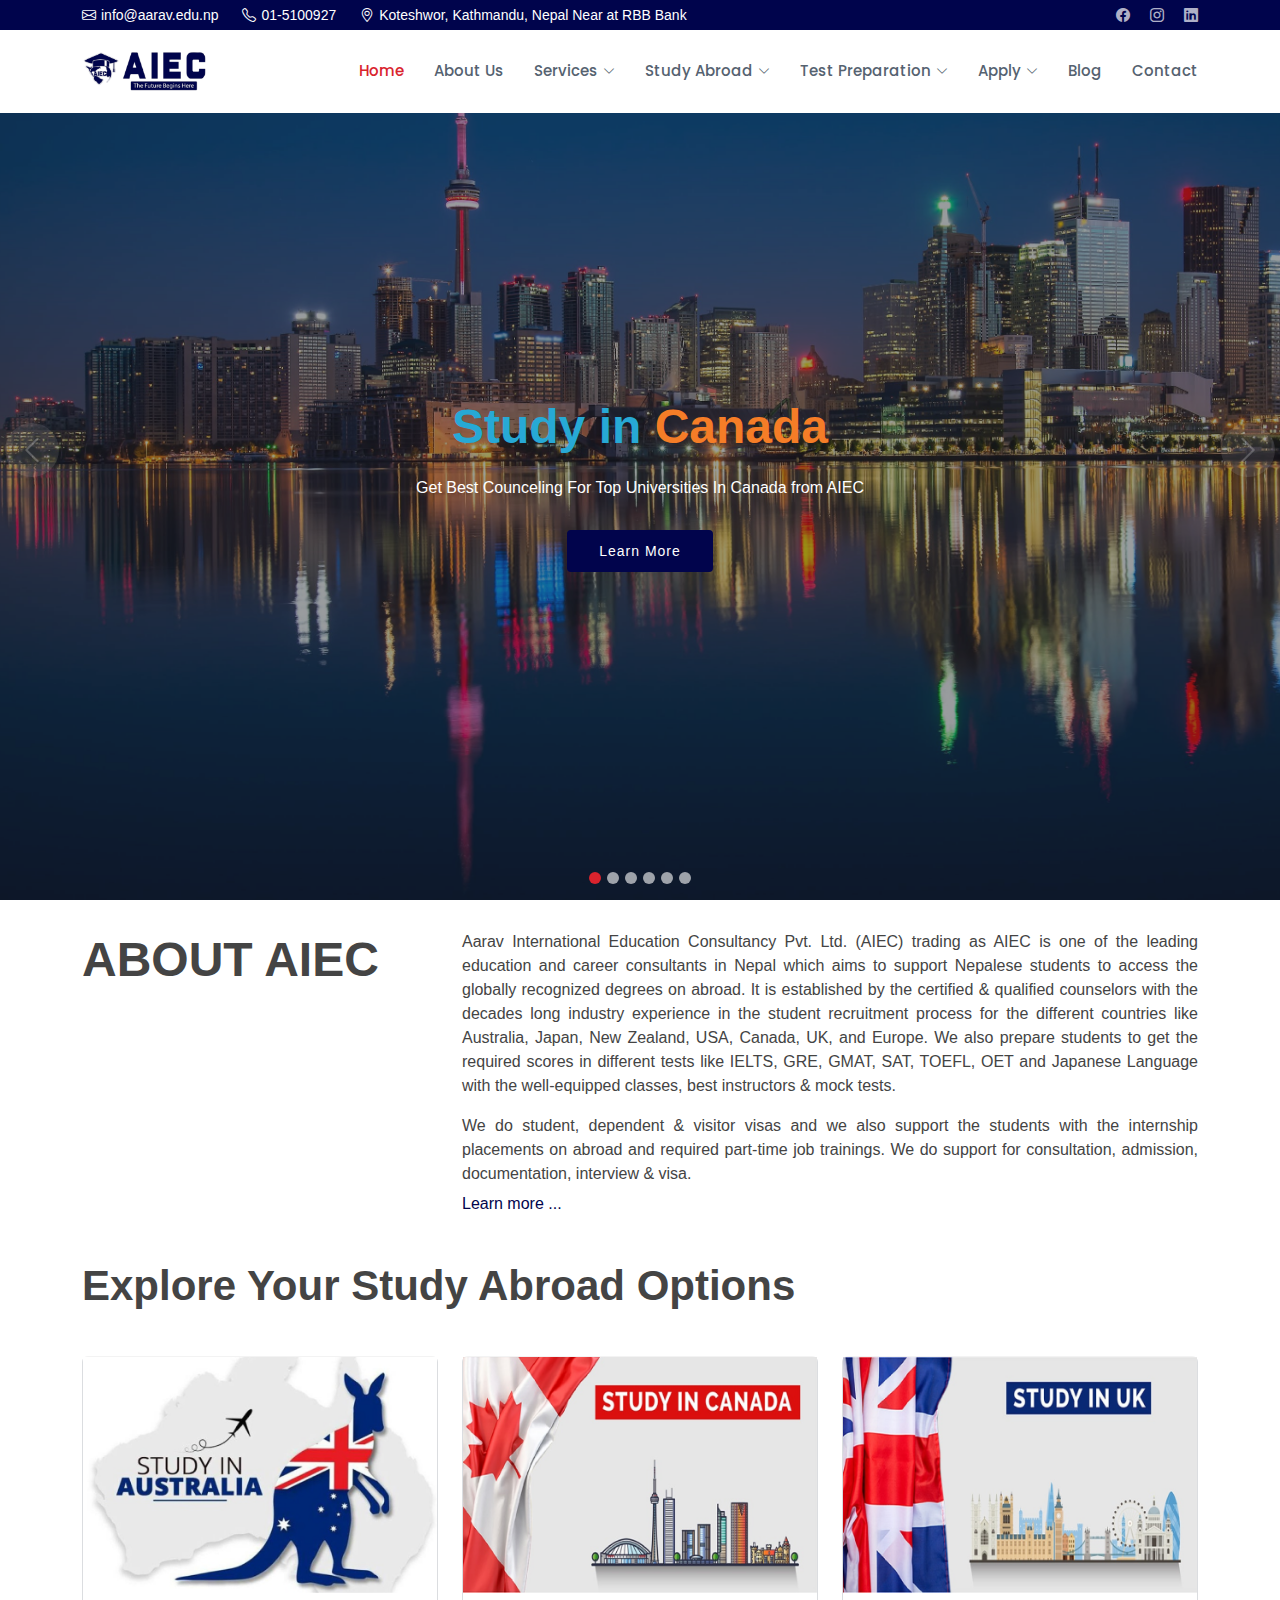
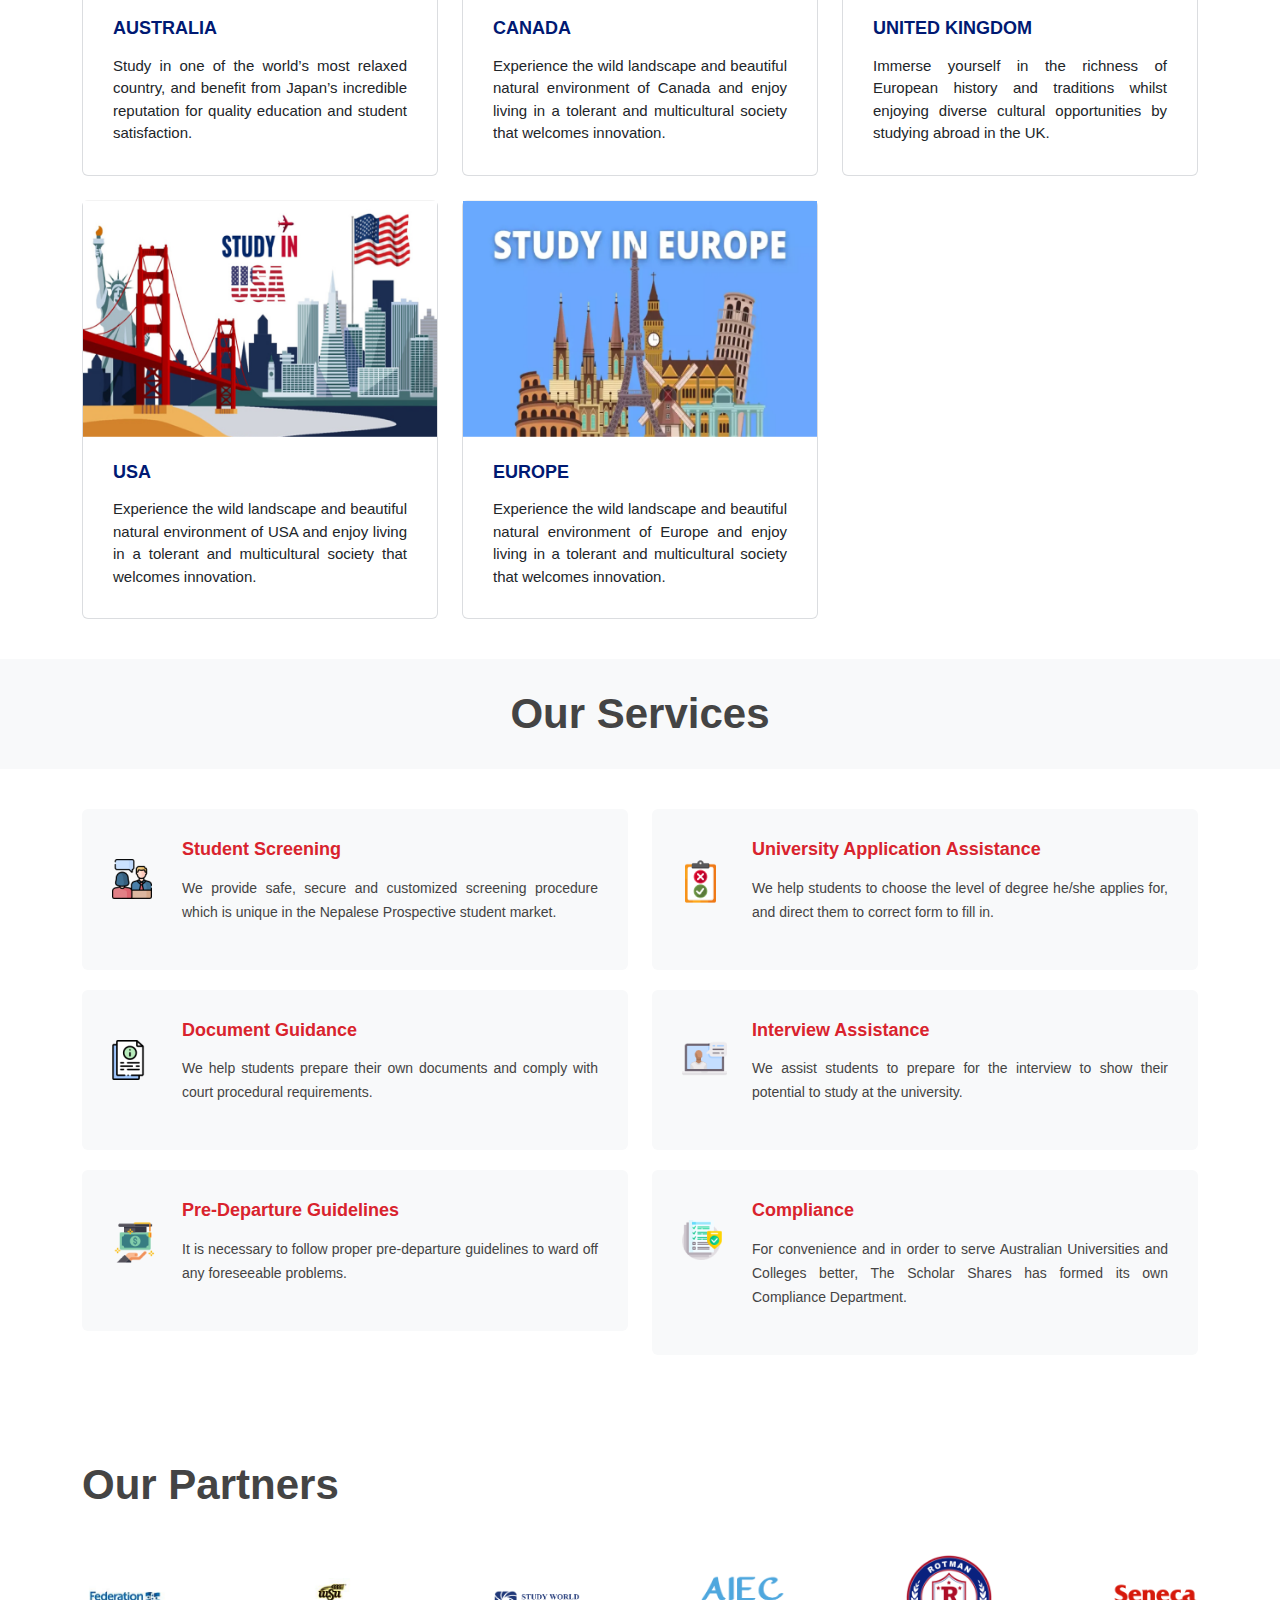
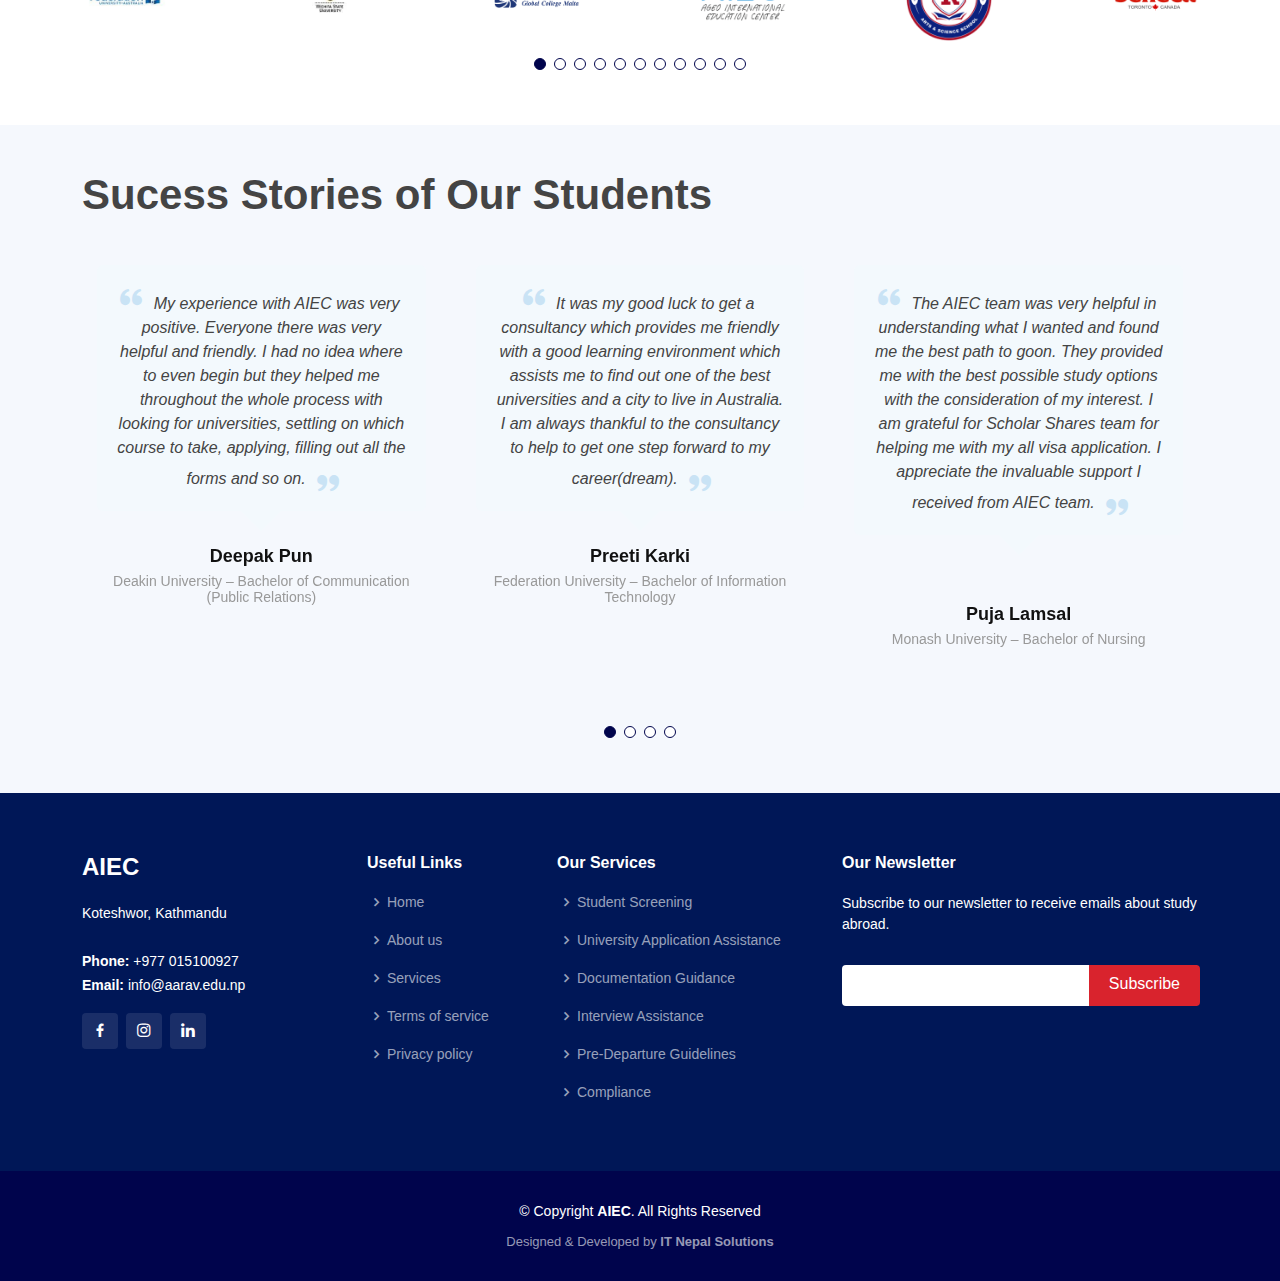
==== commit fa9fc45b: "final finishing" ====
--- a/index.html
+++ b/index.html
@@ -34,7 +34,21 @@
 <body>
 
   <!-- ======= Header ======= -->
-  <header id="header" class="fixed-top d-flex align-items-center">
+  <section id="topbar" class="topbar fixed-top d-flex align-items-center">
+    <div class="container d-flex justify-content-center justify-content-md-between">
+      <div class="contact-info d-flex align-items-center">
+        <i class="bi bi-envelope d-flex align-items-center"><a href="mailto:contact@example.com">info@aarav.edu.np</a></i>
+        <i class="bi bi-telephone d-flex align-items-center ms-4"><span>01-5100927</span></i>
+        <i class="bi bi-geo-alt d-flex align-items-center ms-4"><span>Koteshwor, Kathmandu, Nepal Near at RBB Bank</span></i>
+      </div>
+      <div class="social-links d-none d-md-flex align-items-center">
+        <a href="https://www.facebook.com/AIECPVTLTD" class="facebook"><i class="bi bi-facebook"></i></a>
+        <a href="https://www.instagram.com/aiecpvtltd/" class="instagram"><i class="bi bi-instagram"></i></a>
+        <a href="https://www.linkedin.com/company/aiec-pvt-ltd/" class="linkedin"><i class="bi bi-linkedin"></i></i></a>
+      </div>
+    </div>
+  </section><!-- End Top Bar -->
+  <header id="header" class="fixed-top d-flex align-items-center" style="margin-top: 30px;">
     <div class="container d-flex align-items-center">
 
       <!-- <h1 class="logo me-auto"><a href="index.html">Sailor</a></h1> -->
@@ -90,6 +104,10 @@
 
     </div>
   </header>
+
+
+
+  
   <!-- End Header -->
 
   <!-- ======= Hero Section Carasouel======= -->
@@ -106,7 +124,7 @@
             <div class="container">
               <h2 class="animate__animated animate__fadeInDown study">Study in <span>Canada</span></h2>
               <p class="animate__animated animate__fadeInUp">Get Best Counceling For Top Universities In Canada from AIEC</p>
-              <a href="#about" class="btn-get-started animate__animated animate__fadeInUp scrollto">Learn More</a>
+              <a href="study-japan.html" class="btn-get-started animate__animated animate__fadeInUp scrollto">Learn More</a>
             </div>
           </div>
         </div>
@@ -477,11 +495,9 @@
                 <strong>Email:</strong> info@aarav.edu.np                <br>
               </p>
               <div class="social-links mt-3">
-                <a href="#" class="twitter"><i class="bx bxl-twitter"></i></a>
-                <a href="#" class="facebook"><i class="bx bxl-facebook"></i></a>
-                <a href="#" class="instagram"><i class="bx bxl-instagram"></i></a>
-                <a href="#" class="google-plus"><i class="bx bxl-skype"></i></a>
-                <a href="#" class="linkedin"><i class="bx bxl-linkedin"></i></a>
+                <a href="https://www.facebook.com/AIECPVTLTD" class="facebook"><i class="bx bxl-facebook"></i></a>
+                <a href="https://www.instagram.com/aiecpvtltd/" class="instagram"><i class="bx bxl-instagram"></i></a>
+                <a href="https://www.linkedin.com/company/aiec-pvt-ltd/" class="linkedin"><i class="bx bxl-linkedin"></i></a>
               </div>
             </div>
           </div>
--- a/assets/css/style.css
+++ b/assets/css/style.css
@@ -78,6 +78,56 @@
 /*--------------------------------------------------------------
 # Header
 --------------------------------------------------------------*/
+.topbar {
+  background: #00044C;
+  height: 30px;
+  font-size: 14px;
+  transition: all 0.5s;
+  color: #fff;
+  padding: 0;
+}
+
+.topbar .contact-info i {
+  font-style: normal;
+  color: #fff;
+  line-height: 0;
+}
+
+.topbar .contact-info i a,
+.topbar .contact-info i span {
+  padding-left: 5px;
+  color: #fff;
+}
+
+@media (max-width: 575px) {
+
+  .topbar .contact-info i a,
+  .topbar .contact-info i span {
+    font-size: 12px;
+  }
+}
+
+.topbar .contact-info i a {
+  line-height: 0;
+  transition: 0.3s;
+}
+
+.topbar .contact-info i a:hover {
+  color: #fff;
+  text-decoration: underline;
+}
+
+.topbar .social-links a {
+  color: rgba(255, 255, 255, 0.7);
+  line-height: 0;
+  transition: 0.3s;
+  margin-left: 20px;
+}
+
+.topbar .social-links a:hover {
+  color: #fff;
+}
+
 #header {
   background: white;
   transition: all 0.5s;
@@ -110,6 +160,7 @@
 #header .logo img {
   max-height: 40px;
 }
+
 
 /*--------------------------------------------------------------
 # Navigation Menu
